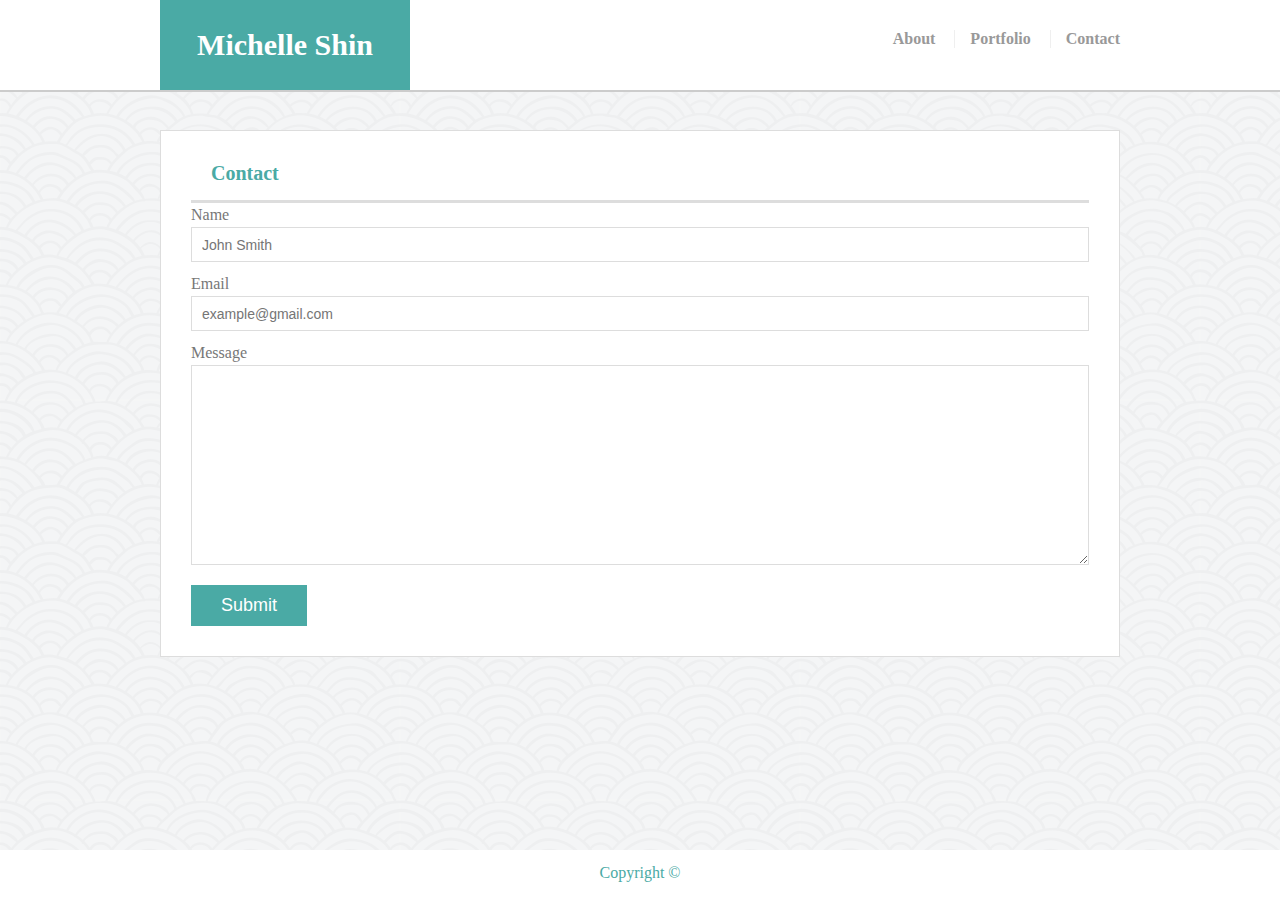
==== contact.html @ afcf4400 "updating homework 1" ====
<!Doctype html>
<html lang="en-us">

<head>
  <meta charset="UTF-8">
  <title>Contact | Michelle Shin</title>
  <link rel="stylesheet" type="text/css" href="assets/style.css">
  <link rel="stylesheet" type="text/css" href="assets/reset.css">
</head>
<body>

        <header id="masthead">
          <div class="container">
            <a href="index.html" id="logo">Michelle Shin</a>
            <nav>
              <a href="index.html">About</a>
              <a href="portfolio.html">Portfolio</a>
              <a href="contact.html">Contact</a>
            </nav>
          </div>
        </header>

        <div id="main-container" class="container">
            <section class="main-section">
                <div class="header">
                        <h1>Contact</h1>
                </div>
            
                  <form id="contact-form">
                    <ul>
                      <li>
                        <label for="name">Name</label>
                        <input type="text" id="name" name="name" placeholder="John Smith" required="required">
                      </li>
                      <li>
                        <label for="email">Email</label>
                        <input type="email" id="email" name="email" placeholder="example@gmail.com" required="required">
                      </li>
                      <li>
                        <label for="message">Message</label>
                        <textarea id="message" name="message" required="required"></textarea>
                      </li>
                    </ul>
                    <input type="submit">
                  </form>
            
                </section>
            
              </div>

    <footer>
        <div id="copyright"></div>
            <p>Copyright &copy; </p>
            </div>
        </footer>
</body>
    
</html>
---- assets/style.css ----
body {
    font-family: Arial, "Helvetica Neue", Helvetica, sans-serif;
    font-size: 18px;
    line-height: 34px;
    color: #777;
    background: url("images/seigaiha.png")
  }
  
* {
    box-sizing: border-box;
  }
  
  
.container {
    width: 100%;
    max-width: 960px;
    margin: 0 auto;
    clear: both;
  }
  
  h1, h2, h3, p {
    margin-bottom: 20px;
    margin-top: 20px;
  }
  
  p:last-child {
    margin-bottom: 0;
  }
  
  h1,h2,h3 {
    font-family: Georgia, Times, "Times New Roman", serif;
    font-weight: 700;
    color: #4aaaa5;
  }
  
  h1 {
    padding-bottom: 20px;
    font-size: 30px;
    line-height: 49px;
    border-bottom: 3px solid #ddd;
  }
  
  h2,h3 {
    font-size: 22px;
  }
  
  /* header */
  
  #masthead {
    position: fixed;
    z-index: 99;
    width: 100%;
    margin: 0 0 30px;
    overflow: auto;
    color: #fff;
    background: #fff;
    border-bottom: 2px solid #ccc;
  }
  
  #logo {
    float: left;
    width: 250px;
    height: 90px;
    font-family: Georgia, Times, "Times New Roman", serif;
    font-size: 30px;
    font-weight: 700;
    line-height: 90px;
    color: #fff;
    text-align: center;
    text-decoration: none;
    background: #4aaaa5;
  }
  
  nav {
    float: right;
    margin-top: 25px;
  }
  
  nav a {
    display: inline-block;
    padding-left: 15px;
    margin-left: 15px;
    margin-top: 30px;
    line-height: 18px;
    color: #999;
    text-decoration: none;
    border-left: 1px solid #efefef;
    text-align: center;
    right: 50px;
    font-weight: bold;
  }
  
  nav a:first-child {
    border-left: 0 none;
  }
  
  /* footer */
  
footer {
    padding: 30px 0;
    clear: both;
    font-size: 12px;
    color: #4aaaa5;
    text-align: center;
    background: white;
    border: 2px #999 solid;
    height: 50px;
    position: fixed;
    bottom: 0;
    width: 100%;
  }
  #copyright {
      text-align: center;
      padding-top: 15px;
      margin: auto;
  }

  h3, h2 {
    padding-bottom: 20px;
    margin-bottom: 15px;
    line-height: 22px;
    border-bottom: 2px solid #eee;
  }
  
  /* main */
  
  #main-container {
    padding-top: 130px;
    min-height: calc(100vh - 70px);
  }
  
  .main-section {
    float: left;
    width: 100%;
    max-width: 960px;
    padding: 30px;
    margin: 0 0 40px;
    background: #fff;
    border: 1px solid #ddd;
    line-height: 24px;
  }

  .header {
    font-family: "Georgia", Times, 'Times New Roman', Times, serif, serif;
    font-size: 20px;
    font-weight: bolder;
    color: #4aaaa5;
    padding-left: 20px;
    padding-bottom: 15px;
    border-bottom: solid;
    border-color: #dddddd;
}

  /* portfolio page */
  
  .work {
    position: relative;
    float: left;
    width: 274px;
    margin: 20px 0 25px;
    overflow: auto;
  }
  
  .work:nth-child(even) {
    margin-right: 40px;
  }
  
  .work img {
    width: 100%;
    border: 0 none;
    opacity: 0.8;
  }
  
  .work h3 {
    position: absolute;
    bottom: 20px;
    width: 100%;
    padding: 15px;
    margin-bottom: 0;
    font-weight: 300;
    line-height: 30px;
    color: #fff;
    text-align: center;
    background: #4aaaa5;
    border-bottom: 0;
  }
  
  .auth-image {
    float: left;
    width: 200px;
    height: auto;
    margin-top: 10px;
    padding-top: 10px;
    margin-right: 25px;
  }
  
  /* contact page */
  
  #contact-form ul {
    margin-bottom: 20px;
  }
  
  #contact-form li {
    margin-bottom: 10px;
  }
  
  label,
  input[type=text],
  input[type=email],
  textarea {
    display: block;
    width: 100%;
  }
  
  input[type=text],
  input[type=email],
  textarea {
    height: 35px;
    padding: 0 10px;
    font-size: 14px;
    border: 1px solid #ddd;
  }
  
  textarea {
    height: 200px;
  }
  
  input[type=submit] {
    padding: 10px 30px;
    font-size: 18px;
    color: #fff;
    cursor: pointer;
    background: #4aaaa5;
    border: 0 none;
  }
  
  @media screen and (max-width: 960px) {
    /* The body's bg color will be #333 */
    body {
      background-color: #333;
    }
  

}
@media screen and (max-width: 768px) {
    /* The body's bg color will be #333 */
    body {
      background-color: palegoldenrod;
    }
  
    /* The wrapper's width will be 600px */
  
}
@media screen and (max-width: 640px) {
    /* The body's bg color will be #333 */
    body {
      background-color: beige;
    }
  
    /* The wrapper's width will be 600px */
    nav {
        float: left;
        display: block;
        position: fixed;
        top: 70px;
        width: 100%
    }
}
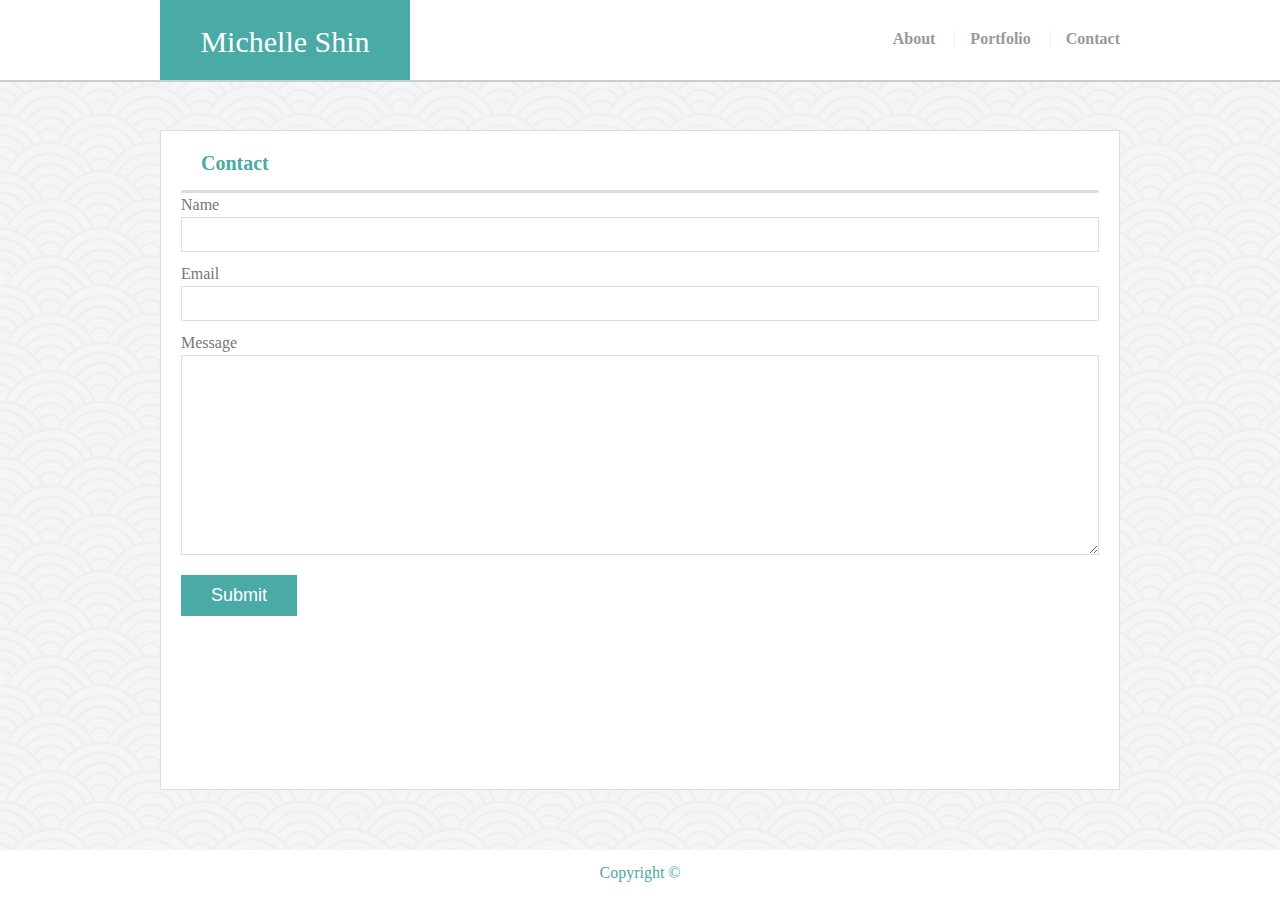
==== commit 9acf82fb: "updating portfolio" ====
--- a/contact.html
+++ b/contact.html
@@ -3,6 +3,7 @@
 
 <head>
   <meta charset="UTF-8">
+  <meta name="viewport" content="width=device-width, initial-scale=1.0">
   <title>Contact | Michelle Shin</title>
   <link rel="stylesheet" type="text/css" href="assets/style.css">
   <link rel="stylesheet" type="text/css" href="assets/reset.css">
@@ -10,7 +11,7 @@
 <body>
 
         <header id="masthead">
-          <div class="container">
+          <div class="contain">
             <a href="index.html" id="logo">Michelle Shin</a>
             <nav>
               <a href="index.html">About</a>
@@ -30,11 +31,11 @@
                     <ul>
                       <li>
                         <label for="name">Name</label>
-                        <input type="text" id="name" name="name" placeholder="John Smith" required="required">
+                        <input type="text" id="name" name="name" placeholder="" required="required">
                       </li>
                       <li>
                         <label for="email">Email</label>
-                        <input type="email" id="email" name="email" placeholder="example@gmail.com" required="required">
+                        <input type="email" id="email" name="email" placeholder="" required="required">
                       </li>
                       <li>
                         <label for="message">Message</label>
--- a/assets/style.css
+++ b/assets/style.css
@@ -1,86 +1,276 @@
 body {
-    font-family: Arial, "Helvetica Neue", Helvetica, sans-serif;
-    font-size: 18px;
-    line-height: 34px;
-    color: #777;
-    background: url("images/seigaiha.png")
-  }
-  
+font-family: Arial, "Helvetica Neue", Helvetica, sans-serif;
+font-size: 18px;
+line-height: 34px;
+color: #777;
+background: url("images/seigaiha.png")
+}
+
 * {
-    box-sizing: border-box;
-  }
-  
-  
+box-sizing: border-box;
+}
+
+
 .container {
-    width: 100%;
-    max-width: 960px;
-    margin: 0 auto;
-    clear: both;
-  }
-  
-  h1, h2, h3, p {
-    margin-bottom: 20px;
-    margin-top: 20px;
-  }
-  
-  p:last-child {
-    margin-bottom: 0;
-  }
-  
-  h1,h2,h3 {
-    font-family: Georgia, Times, "Times New Roman", serif;
-    font-weight: 700;
-    color: #4aaaa5;
-  }
-  
-  h1 {
-    padding-bottom: 20px;
-    font-size: 30px;
-    line-height: 49px;
-    border-bottom: 3px solid #ddd;
-  }
-  
-  h2,h3 {
-    font-size: 22px;
-  }
-  
-  /* header */
-  
-  #masthead {
-    position: fixed;
-    z-index: 99;
-    width: 100%;
-    margin: 0 0 30px;
-    overflow: auto;
-    color: #fff;
-    background: #fff;
-    border-bottom: 2px solid #ccc;
-  }
-  
-  #logo {
+width: 100%;
+max-width: 960px;
+margin: 0 auto;
+clear: both;
+overflow:auto;
+display:flex;
+}
+
+h1, h2, h3, p {
+margin-bottom: 10px;
+margin-top: 10px;
+}
+
+p:last-child {
+margin-bottom: 0;
+}
+
+h1,h2,h3 {
+font-family: Georgia, Times, "Times New Roman", serif;
+font-weight: 650;
+color: #4aaaa5;
+}
+
+h1 {
+padding-bottom: 15px;
+font-size: 30px;
+line-height: 49px;
+border-bottom: 3px solid #ddd;
+}
+
+h2,h3 {
+font-size: 22px;
+}
+
+#masthead {
+position: fixed;
+z-index: 99;
+width: 100%;
+margin: 0 0 20px;
+overflow: auto;
+color: #fff;
+background: #fff;
+border-bottom: 2px solid #ccc;
+}
+
+.contain {
+width: 100%;
+max-width: 960px;
+margin: 0 auto;
+clear: both;
+}
+
+#logo {
+float: left;
+width: 250px;
+height: 80px;
+font-family: Georgia, Times, "Times New Roman", serif;
+font-size: 30px;
+font-weight: 640px;
+line-height: 83px;
+color: #fff;
+text-align: center;
+text-decoration: none;
+background: #4aaaa5;
+}
+
+nav {
+float: right;
+margin-top: 25px;
+}
+
+nav a {
+display: inline-block;
+padding-left: 15px;
+margin-left: 15px;
+margin-top: 30px;
+line-height: 18px;
+color: #999;
+text-decoration: none;
+border-left: 1px solid #efefef;
+text-align: center;
+right: 50px;
+font-weight: bold;
+}
+
+nav a:first-child {
+border-left: 0 none;
+}
+
+footer {
+padding: 30px 0;
+clear: both;
+font-size: 12px;
+color: #4aaaa5;
+text-align: center;
+background: white;
+border: 2px #999 solid;
+height: 50px;
+margin-top: 20px;
+position: fixed;
+bottom: 0;
+width: 100%;
+}
+#copyright {
+text-align: center;
+padding-top: 15px;
+margin: auto;
+}
+
+h3, h2 {
+padding-bottom: 20px;
+margin-bottom: 15px;
+line-height: 22px;
+border-bottom: 2px solid #eee;
+}
+
+#main-container {
+padding-top: 130px;
+min-height: calc(100vh - 70px);
+}
+
+.main-section {
+float: left;
+width: 100%;
+max-width: 960px;
+padding: 20px;
+margin: 0 0 40px;
+background: #fff;
+border: 1px solid #ddd;
+line-height: 24px;
+}
+
+.header {
+font-family: "Georgia", Times, 'Times New Roman', Times, serif, serif;
+font-size: 20px;
+font-weight: bolder;
+color: #4aaaa5;
+padding-left: 20px;
+padding-bottom: 15px;
+border-bottom: solid;
+border-color: #dddddd;
+}
+
+
+.work {
+position: relative;
+float: left;
+width: 274px;
+margin: 20px 0 25px;
+overflow: auto;
+}
+
+.work:nth-child(even) {
+margin-right: 40px;
+}
+
+.work img {
+width: 100%;
+border: 0 none;
+opacity: 0.8;
+}
+
+.work h3 {
+position: absolute;
+bottom: 20px;
+width: 100%;
+padding: 15px;
+margin-bottom: 0;
+font-weight: 300;
+line-height: 30px;
+color: #fff;
+text-align: center;
+background: #4aaaa5;
+border-bottom: 0;
+}
+
+.auth-image {
+float: left;
+width: 200px;
+height: auto;
+margin-top: 10px;
+padding-top: 10px;
+margin-right: 25px;
+}
+
+/* contact page */
+
+#contact-form ul {
+margin-bottom: 20px;
+}
+
+#contact-form li {
+margin-bottom: 10px;
+}
+
+label,
+input[type=text],
+input[type=email],
+textarea {
+display: block;
+width: 100%;
+}
+
+input[type=text],
+input[type=email],
+textarea {
+height: 35px;
+padding: 0 10px;
+font-size: 14px;
+border: 1px solid #ddd;
+}
+
+textarea {
+height: 200px;
+}
+
+input[type=submit] {
+padding: 10px 30px;
+font-size: 18px;
+color: #fff;
+cursor: pointer;
+background: #4aaaa5;
+border: 0 none;
+}
+
+img {
+  width: 200px;
+  height: 200px;
+}
+
+@media screen and (max-width: 980px) {
+body {
+    background-image: url("images/geometry2.png")
+  }
+
+  #logo{
     float: left;
-    width: 250px;
+    width: 235px;
     height: 90px;
     font-family: Georgia, Times, "Times New Roman", serif;
-    font-size: 30px;
-    font-weight: 700;
+    font-size: 25px;
+    font-weight: 650;
     line-height: 90px;
     color: #fff;
     text-align: center;
     text-decoration: none;
     background: #4aaaa5;
   }
-  
   nav {
-    float: right;
+    float:right;
     margin-top: 25px;
   }
-  
+    
   nav a {
     display: inline-block;
     padding-left: 15px;
     margin-left: 15px;
     margin-top: 30px;
+    margin-right: 30px;
     line-height: 18px;
     color: #999;
     text-decoration: none;
@@ -89,180 +279,170 @@
     right: 50px;
     font-weight: bold;
   }
-  
-  nav a:first-child {
-    border-left: 0 none;
-  }
-  
-  /* footer */
-  
-footer {
-    padding: 30px 0;
+
+  .container {
+    width: 80%;
+    max-width: 980px;
+    margin: 0 auto;
     clear: both;
-    font-size: 12px;
-    color: #4aaaa5;
-    text-align: center;
-    background: white;
-    border: 2px #999 solid;
-    height: 50px;
-    position: fixed;
-    bottom: 0;
-    width: 100%;
-  }
-  #copyright {
-      text-align: center;
-      padding-top: 15px;
-      margin: auto;
-  }
-
-  h3, h2 {
-    padding-bottom: 20px;
-    margin-bottom: 15px;
-    line-height: 22px;
-    border-bottom: 2px solid #eee;
-  }
-  
-  /* main */
-  
-  #main-container {
-    padding-top: 130px;
-    min-height: calc(100vh - 70px);
-  }
-  
+    position: static;
+  }   
+
   .main-section {
     float: left;
     width: 100%;
-    max-width: 960px;
+    max-width: 980px;
     padding: 30px;
-    margin: 0 0 40px;
+    margin-top: 40px;
+    margin-bottom: 40px;
+    margin-left: 0px;
     background: #fff;
     border: 1px solid #ddd;
     line-height: 24px;
-  }
-
-  .header {
-    font-family: "Georgia", Times, 'Times New Roman', Times, serif, serif;
-    font-size: 20px;
-    font-weight: bolder;
-    color: #4aaaa5;
-    padding-left: 20px;
-    padding-bottom: 15px;
-    border-bottom: solid;
-    border-color: #dddddd;
-}
-
-  /* portfolio page */
-  
-  .work {
-    position: relative;
-    float: left;
-    width: 274px;
-    margin: 20px 0 25px;
-    overflow: auto;
-  }
-  
-  .work:nth-child(even) {
-    margin-right: 40px;
-  }
-  
-  .work img {
-    width: 100%;
-    border: 0 none;
-    opacity: 0.8;
-  }
-  
-  .work h3 {
-    position: absolute;
-    bottom: 20px;
-    width: 100%;
-    padding: 15px;
-    margin-bottom: 0;
-    font-weight: 300;
-    line-height: 30px;
-    color: #fff;
-    text-align: center;
-    background: #4aaaa5;
-    border-bottom: 0;
-  }
-  
+    } 
+
   .auth-image {
-    float: left;
     width: 200px;
     height: auto;
     margin-top: 10px;
     padding-top: 10px;
     margin-right: 25px;
-  }
-  
-  /* contact page */
-  
-  #contact-form ul {
+    padding-bottom: 15px;
+    }
+}
+
+
+@media screen and (max-width: 768px) {
+  body {
+    background-image: url("images/geometry2.png")
+  }
+
+  #logo{
+    float: left;
+    width: 235px;
+    height: 90px;
+    font-family: Georgia, Times, "Times New Roman", serif;
+    font-size: 25px;
+    font-weight: 650;
+    line-height: 90px;
+    color: #fff;
+    text-align: center;
+    text-decoration: none;
+    background: #4aaaa5;
+  }
+  nav {
+    float:right;
+    margin-top: 25px;
+  }
+    
+  nav a {
+    display: inline-block;
+    padding-left: 15px;
+    margin-left: 15px;
+    margin-top: 30px;
+    margin-right: 30px;
+    line-height: 18px;
+    color: #999;
+    text-decoration: none;
+    border-left: 1px solid #efefef;
+    text-align: center;
+    right: 50px;
+    font-weight: bold;
+  }
+
+  .container {
+    width: 80%;
+    max-width: 7680px;
+    margin: 0 auto;
+    clear: both;
+  }   
+  .main-section {
+    float: left;
+    width: 100%;
+    max-width: 768px;
+    padding: 30px;
+    margin-top: 40px;
+    margin-bottom: 40px;
+    margin-left: 0px;
+    background: #fff;
+    border: 1px solid #ddd;
+    line-height: 24px;
+    } 
+  .auth-image {
+    width: 300px;
+    height: auto;
+    margin-top: 10px;
+    padding-top: 10px;
+    margin-right: 25px;
+    padding-bottom: 15px;
+    }
+  }
+
+@media screen and (max-width: 640px) {
+  body {
+    background-image: url("images/tic-tac-toe.png")
+  }
+
+  #logo{
+    width: 100%;
+    height: 80px;
+    font-family: Georgia, Times, "Times New Roman", serif;
+    font-size: 25px;
+    font-weight: 600;
+    line-height: 90px;
+    color: #fff;
+    text-align: center;
+    text-decoration: none;
+    background: #4aaaa5;  
+    position: static;
+    top: 20px;     
+  }
+  nav {
+    width: 100%;
+    margin: auto;
+    text-align: center
+    }
+    
+  nav a {
+    display: inline-block;
+    padding-left: 10px;
+    margin-left: auto;
+    margin-right: auto;
+    margin-top: 20px;
     margin-bottom: 20px;
-  }
-  
-  #contact-form li {
-    margin-bottom: 10px;
-  }
-  
-  label,
-  input[type=text],
-  input[type=email],
-  textarea {
-    display: block;
-    width: 100%;
-  }
-  
-  input[type=text],
-  input[type=email],
-  textarea {
-    height: 35px;
-    padding: 0 10px;
-    font-size: 14px;
+    line-height: 15px;
+    color: #999;
+    text-decoration: none;
+    border-left: 1px solid #efefef;
+    text-align: center;
+    left: 50px;
+    font-weight: bold;
+    }
+
+  .container {
+    width: 80%;
+    max-width: 640px;
+    margin: 0 auto;
+    clear: both;
+    }   
+  .main-section {
+    float: left;
+    width: 100%;
+    max-width: 640px;
+    padding: 30px;
+    margin-top: 40px;
+    margin-bottom: 40px;
+    margin-left: 0px;
+    background: #fff;
     border: 1px solid #ddd;
-  }
-  
-  textarea {
-    height: 200px;
-  }
-  
-  input[type=submit] {
-    padding: 10px 30px;
-    font-size: 18px;
-    color: #fff;
-    cursor: pointer;
-    background: #4aaaa5;
-    border: 0 none;
-  }
-  
-  @media screen and (max-width: 960px) {
-    /* The body's bg color will be #333 */
-    body {
-      background-color: #333;
-    }
-  
-
-}
-@media screen and (max-width: 768px) {
-    /* The body's bg color will be #333 */
-    body {
-      background-color: palegoldenrod;
-    }
-  
-    /* The wrapper's width will be 600px */
-  
-}
-@media screen and (max-width: 640px) {
-    /* The body's bg color will be #333 */
-    body {
-      background-color: beige;
-    }
-  
-    /* The wrapper's width will be 600px */
-    nav {
-        float: left;
-        display: block;
-        position: fixed;
-        top: 70px;
-        width: 100%
+    line-height: 24px;
+      } 
+  .auth-image {
+    width: 100%;
+    height: auto;
+    margin-top: 10px;
+    padding-top: 10px;
+    margin-right: 25px;
+    padding-bottom: 15px;
     }
 }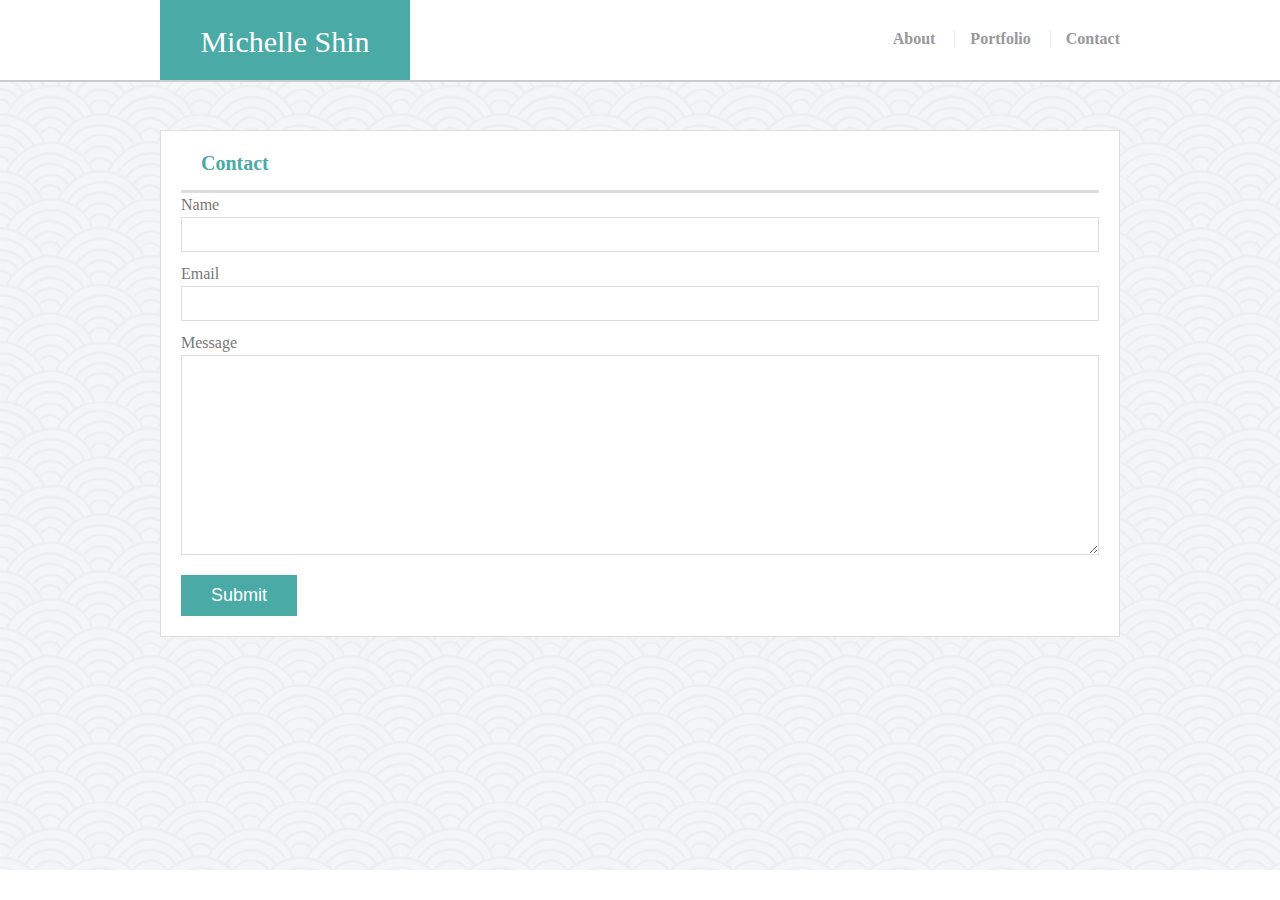
==== commit 16d7c7dd: "updating css" ====
--- a/contact.html
+++ b/contact.html
@@ -7,53 +7,56 @@
   <title>Contact | Michelle Shin</title>
   <link rel="stylesheet" type="text/css" href="assets/style.css">
   <link rel="stylesheet" type="text/css" href="assets/reset.css">
+  <link rel="stylesheet" href="https://use.fontawesome.com/releases/v5.0.13/css/all.css" integrity="sha384-DNOHZ68U8hZfKXOrtjWvjxusGo9WQnrNx2sqG0tfsghAvtVlRW3tvkXWZh58N9jp" crossorigin="anonymous">
 </head>
 <body>
 
-        <header id="masthead">
-          <div class="contain">
-            <a href="index.html" id="logo">Michelle Shin</a>
-            <nav>
-              <a href="index.html">About</a>
-              <a href="portfolio.html">Portfolio</a>
-              <a href="contact.html">Contact</a>
-            </nav>
-          </div>
-        </header>
+  <header id="masthead">
+    <div class="contain">
+      <a href="index.html" id="logo">Michelle Shin</a>
+      <nav>
+        <a href="index.html">About</a>
+        <a href="portfolio.html">Portfolio</a>
+        <a href="contact.html">Contact</a>
+      </nav>
+    </div>
+  </header>
 
-        <div id="main-container" class="container">
-            <section class="main-section">
-                <div class="header">
-                        <h1>Contact</h1>
-                </div>
-            
-                  <form id="contact-form">
-                    <ul>
-                      <li>
-                        <label for="name">Name</label>
-                        <input type="text" id="name" name="name" placeholder="" required="required">
-                      </li>
-                      <li>
-                        <label for="email">Email</label>
-                        <input type="email" id="email" name="email" placeholder="" required="required">
-                      </li>
-                      <li>
-                        <label for="message">Message</label>
-                        <textarea id="message" name="message" required="required"></textarea>
-                      </li>
-                    </ul>
-                    <input type="submit">
-                  </form>
-            
-                </section>
-            
-              </div>
+  <div id="main-container" class="container">
+    <section class="main-section">
+      <div class="header">
+              <h1>Contact</h1>
+      </div>
+      
+      <form id="contact-form">
+        <ul>
+          <li>
+            <label for="name">Name</label>
+            <input type="text" id="name" name="name" placeholder="" required="required">
+          </li>
+          <li>
+            <label for="email">Email</label>
+            <input type="email" id="email" name="email" placeholder="" required="required">
+          </li>
+          <li>
+            <label for="message">Message</label>
+            <textarea id="message" name="message" required="required"></textarea>
+          </li>
+        </ul>
+        <input type="submit">
+      </form>
+  
+    </section>
+    
+  </div>
 
-    <footer>
-        <div id="copyright"></div>
-            <p>Copyright &copy; </p>
-            </div>
-        </footer>
+  <footer>
+      <div id="icons">
+        <a href="https://www.linkedin.com/in/michelle-shin-42821a162/" class="socialmedia"target="_blank"><i class="fab fa-linkedin fa-2x"></i></a>
+        <a href="https://github.com/mshin017" class="socialmedia"target="_blank"><i class="fab fa-github fa-2x"></i></a>
+        <a href="https://www.instagram.com/michelleeshinn/" class="socialmedia"target="_blank"><i class="fab fa-instagram fa-2x"></i></a>
+      </div>
+  </footer>
 </body>
     
 </html>--- a/assets/style.css
+++ b/assets/style.css
@@ -108,17 +108,42 @@
 color: #4aaaa5;
 text-align: center;
 background: white;
-border: 2px #999 solid;
-height: 50px;
+border-top: solid 1px #4aaaa5;
 margin-top: 20px;
-position: fixed;
+position: absolute;
 bottom: 0;
 width: 100%;
-}
-#copyright {
+height: auto;
+}
+
+#icons {
 text-align: center;
-padding-top: 15px;
+padding: 15px;
 margin: auto;
+
+}
+
+
+ a.socialmedia:link
+{
+   color: #4aaaa5;
+   text-decoration: none;
+}
+a.socialmedia:visited
+{
+   color: #4aaaa5;
+   text-decoration: none;
+}
+a.socialmedia:hover
+{
+   color: #4aaaa5;
+   text-decoration: none;
+}
+a.socialmedia:active
+{
+   color: #4aaaa5;
+   text-decoration: none;
+
 }
 
 h3, h2 {
@@ -130,7 +155,7 @@
 
 #main-container {
 padding-top: 130px;
-min-height: calc(100vh - 70px);
+min-height: auto;
 }
 
 .main-section {
@@ -143,6 +168,10 @@
 border: 1px solid #ddd;
 line-height: 24px;
 }
+.main-section p {
+  padding: 20px;
+}
+
 
 .header {
 font-family: "Georgia", Times, 'Times New Roman', Times, serif, serif;
